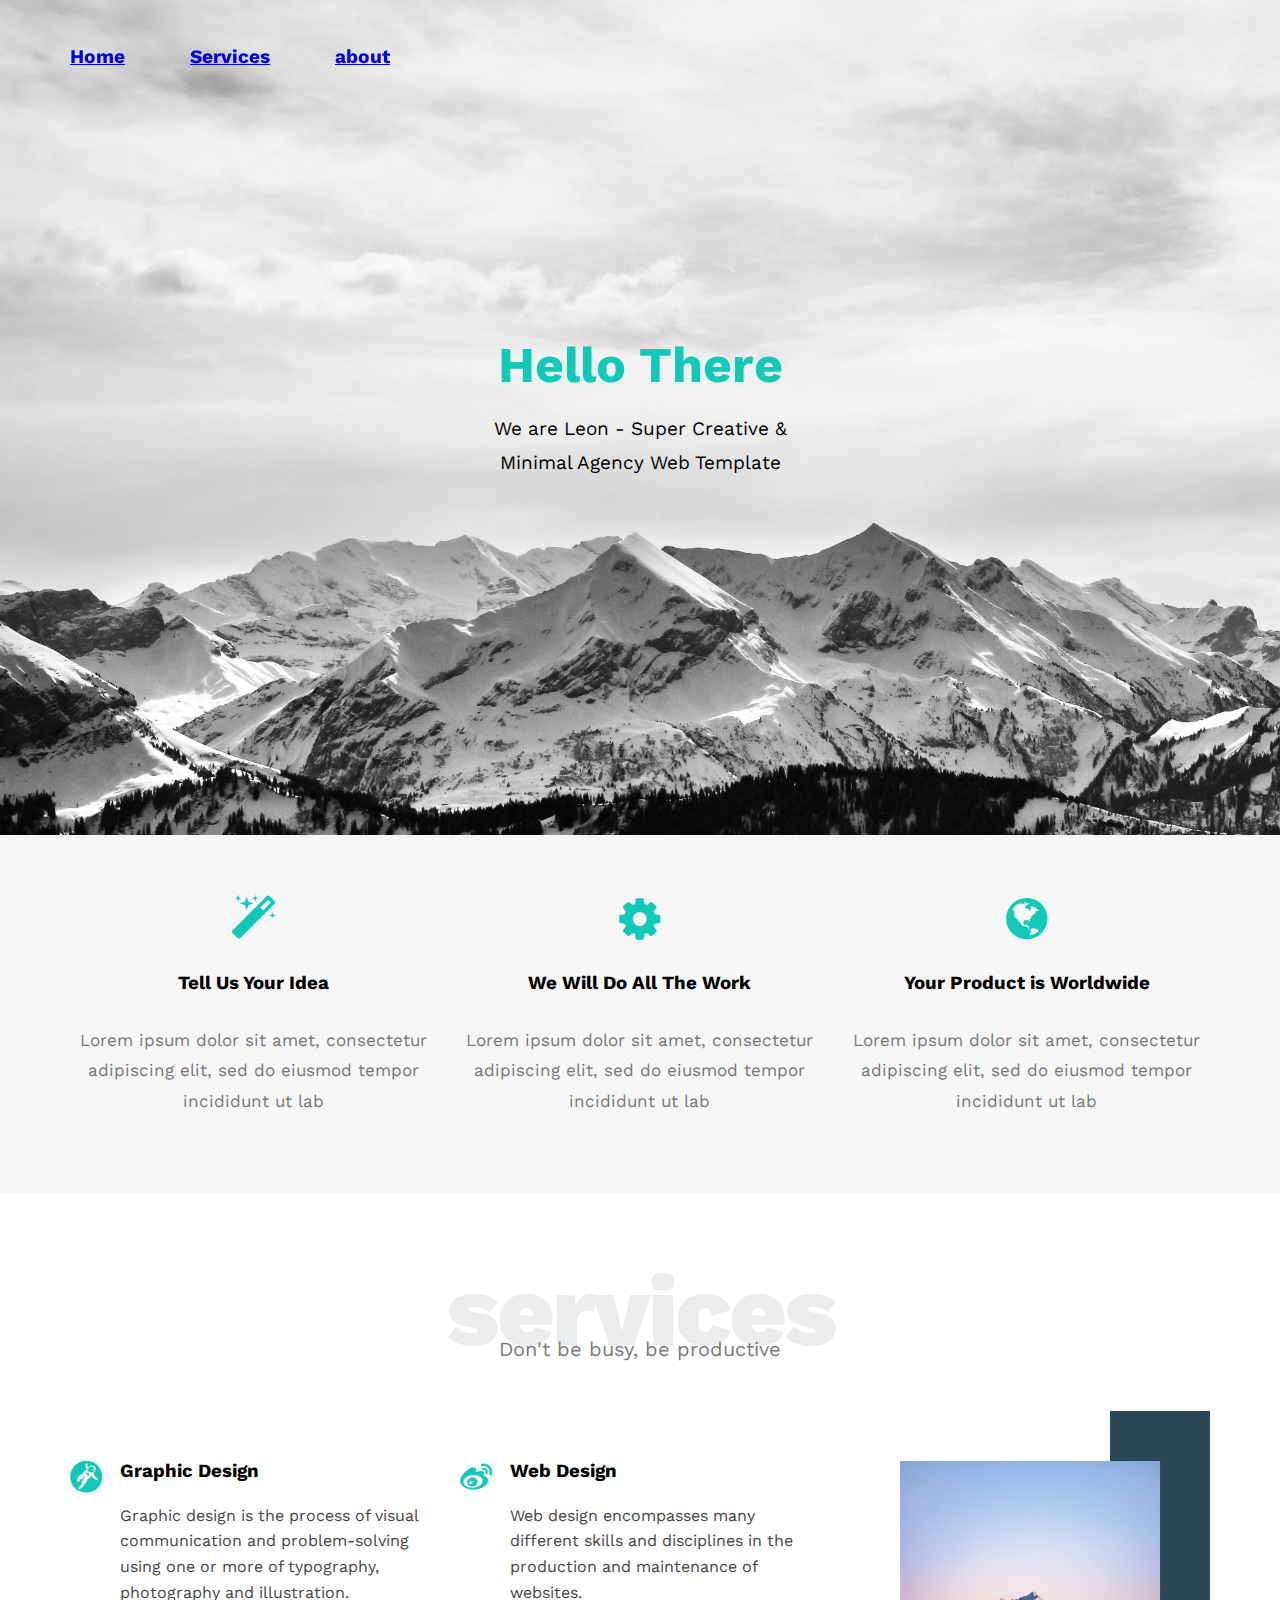
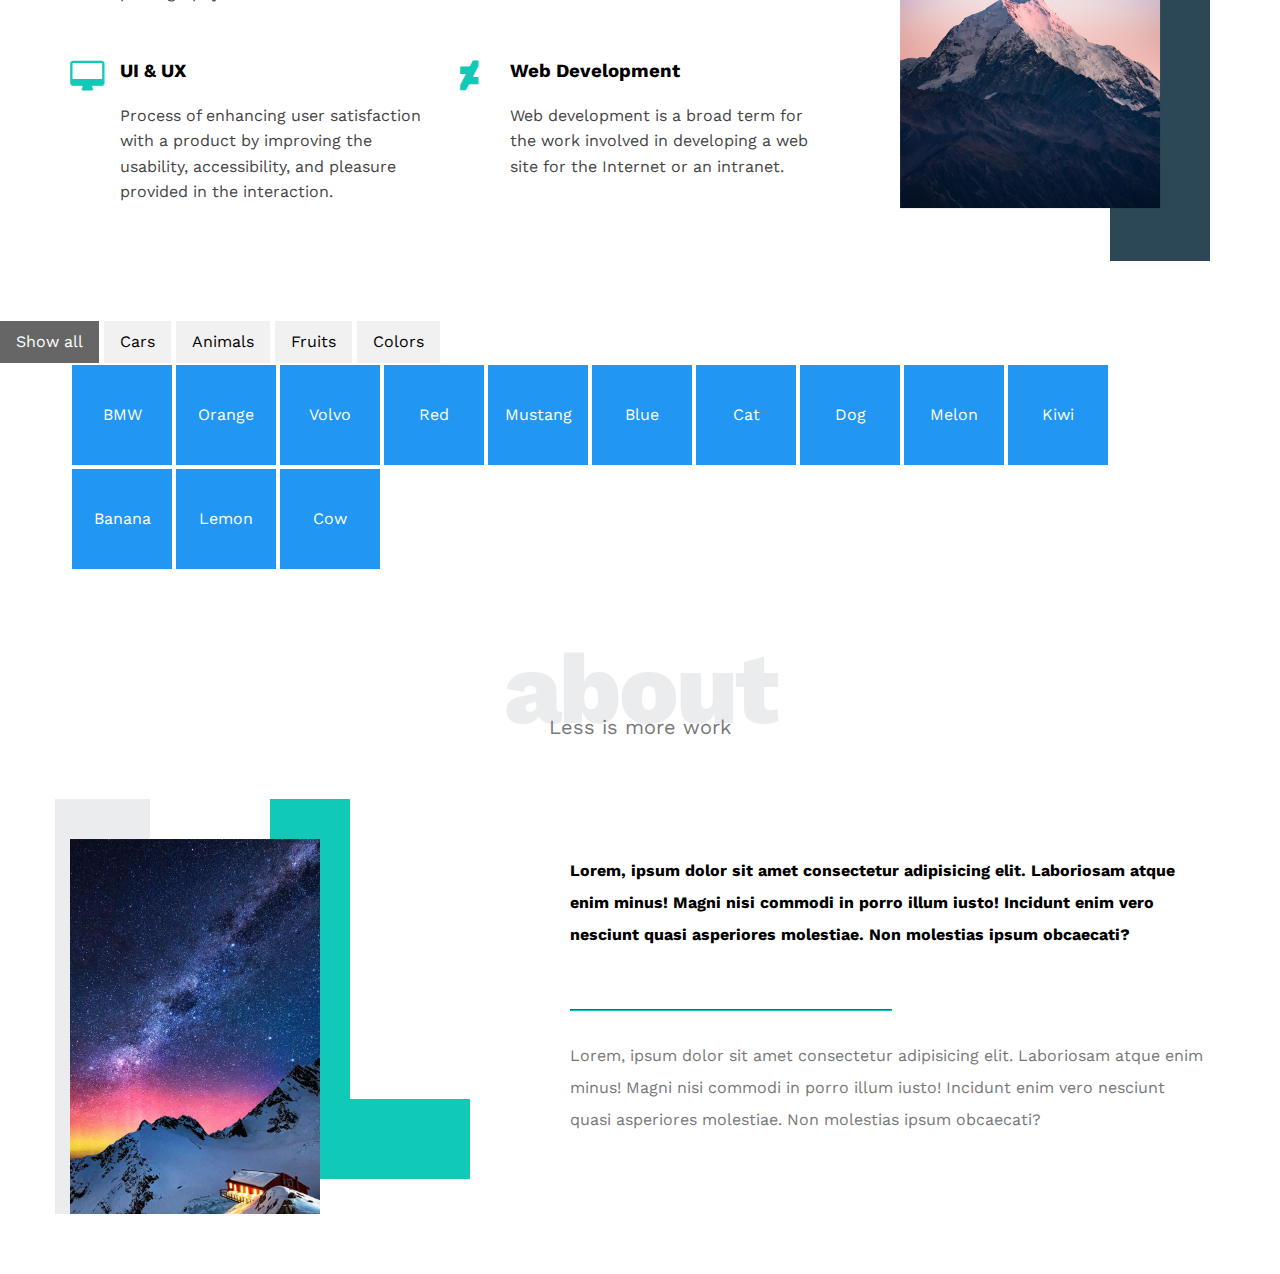
==== task-3/index.html @ f0ffa772 "mohanad" ====
<!DOCTYPE html>
<html lang="en" dir="ltr">
<head>
    <meta charset="UTF-8">
    <meta http-equiv="X-UA-Compatible" content="IE=edge">
    <meta name="viewport" content="width=device-width, initial-scale=1.0">
    <title>Project One</title>

    <!-- Fontawsome v4.7 Iconc Library Css File -->
    <link rel="stylesheet" href="css/font-awesome.min.css">

    <!-- file code normalize css -->
    <link rel="stylesheet" href="css/normalize.css">

    <!-- file code css -->
    <link rel="stylesheet" href="css/style.css">

    <!-- Google Fonts -->
    <link rel="preconnect" href="https://fonts.googleapis.com">
<link rel="preconnect" href="https://fonts.gstatic.com" crossorigin>
<link href="https://fonts.googleapis.com/css2?family=Work+Sans:wght@200;300;400;500;800&display=swap" rel="stylesheet">
</head>
<body>
    <!-- Start Header -->

        <div id="navbar" class="navbar">
            <ul>

                <li><a href="#landing" >Home</a></li>
                <li><a href="#services">Services</a></li>
                <li><a href="#about">about</a></li>
            </ul>
        </div>
    
    <!-- End Header -->

    <!-- Start Landing -->

    <div class="landing"  id="landing">
        <div class="intro-text">
            <h1>Hello There</h1>
            <p>
                We are Leon - Super Creative & Minimal 
                Agency  Web Template
            </p>
        </div>
    </div>
    <!-- End Landing -->

    <!-- Start features -->
    <div class="featuers">
        <div class="container">
            <div class="feat">
                <i class="fa fa-magic fa-3x"></i>
                <h3>Tell Us Your Idea</h3>
                <p>Lorem ipsum dolor sit amet, consectetur adipiscing elit, sed do eiusmod tempor incididunt ut lab</p>
              </div>
              <div class="feat">
                <i class="fa fa-gear fa-3x"></i>
                <h3>We Will Do All The Work</h3>
                <p>Lorem ipsum dolor sit amet, consectetur adipiscing elit, sed do eiusmod tempor incididunt ut lab</p>
              </div>
              <div class="feat">
                <i class="fa fa-globe fa-3x"></i>
                <h3>Your Product is Worldwide</h3>
                <p>Lorem ipsum dolor sit amet, consectetur adipiscing elit, sed do eiusmod tempor incididunt ut lab</p>
              </div>
        </div>
    </div>
    <!-- End features -->

    <!-- Start services -->
    <div class="services" id="services">
        <div class="container">
            <h2 class="special-heading">services</h2>
            <p>Don't be busy, be productive</p>
        
        <div class="services-content">
            <div class="col">
                <!-- Start Services -->
                <div class="srv">
                    <i class="fa fa-grav fa-2x"></i>
                    <div class="text">
                        <h3>Graphic Design</h3>
                        <p>
                            Graphic design is the process of visual 
                            communication and problem-solving 
                            using one or more of typography, 
                            photography and illustration.
                        </p>
                    </div>
                </div>
                <div class="srv">
                    <i class="fa fa-desktop fa-2x"></i>
                    <div class="text">
                        <h3>UI & UX</h3>
                        <p>
                            Process of enhancing user satisfaction 
                            with a product by improving the 
                            usability, accessibility, and pleasure 
                            provided in the interaction.
                        </p>
                    </div>
                </div>
                <!-- End Services -->
            </div>
            <div class="col">
                <!-- Start Services -->
                <div class="srv">
                    <i class="fa fa-weibo fa-2x"></i>
                    <div class="text">
                        <h3>Web Design</h3>
                        <p>
                            Web design encompasses many different 
                            skills and disciplines in the production 
                            and maintenance of websites.
                        </p>
                    </div>
                </div>
                <div class="srv">
                    <i class="fa fa-deviantart fa-2x"></i>
                    <div class="text">
                        <h3>Web Development</h3>
                        <p>
                            Web development is a broad term for 
                            the work involved in developing a web site 
                            for the Internet or an intranet.
                        </p>
                    </div>
                </div>
                <!-- End Services -->
            </div>
            <div class="col">
                <div class="image">
                    <img src="images/services.jpg" alt="">
                </div>
            </div>
        </div>
        </div>
    </div>
    <!-- End services -->
 <!-- Start Filters -->

 <div id="myBtnContainer">
    <button class="btn active" onclick="filterSelection('all')"> Show all</button>
    <button class="btn" onclick="filterSelection('cars')"> Cars</button>
    <button class="btn" onclick="filterSelection('animals')"> Animals</button>
    <button class="btn" onclick="filterSelection('fruits')"> Fruits</button>
    <button class="btn" onclick="filterSelection('colors')"> Colors</button>
  </div>
  
  <!-- The filterable elements. Note that some have multiple class names (this can be used if they belong to multiple categories) -->
  <div class="container">
    <div class="filterDiv cars">BMW</div>
    <div class="filterDiv colors fruits">Orange</div>
    <div class="filterDiv cars">Volvo</div>
    <div class="filterDiv colors">Red</div>
    <div class="filterDiv cars animals">Mustang</div>
    <div class="filterDiv colors">Blue</div>
    <div class="filterDiv animals">Cat</div>
    <div class="filterDiv animals">Dog</div>
    <div class="filterDiv fruits">Melon</div>
    <div class="filterDiv fruits animals">Kiwi</div>
    <div class="filterDiv fruits">Banana</div>
    <div class="filterDiv fruits">Lemon</div>
    <div class="filterDiv animals">Cow</div>
  </div>
    <!-- End Filters -->

        <!-- Start About -->
        <div class="about" id="about">
            <div class="container">
                <h2 class="special-heading">about</h2>
                <p>Less is more work</p>
                <div class="about-content">
                    <div class="image">
                        <img src="images/about.jpg" alt="">
                    </div>
                    <div class="text">
                        <p>
                            Lorem, ipsum dolor sit amet consectetur adipisicing elit. Laboriosam atque enim minus! Magni nisi commodi in porro illum iusto! Incidunt enim vero nesciunt quasi asperiores molestiae. Non molestias ipsum obcaecati?
                        </p>
                        <hr>
                        <p>
                            Lorem, ipsum dolor sit amet consectetur adipisicing elit. Laboriosam atque enim minus! Magni nisi commodi in porro illum iusto! Incidunt enim vero nesciunt quasi asperiores molestiae. Non molestias ipsum obcaecati?
                        </p>
                    </div>
                </div>
            </div>
        </div>
        <!-- End About -->

    <!-- file code main js -->
    <script src="js/main.js"></script>
</body>
</html>
---- task-3/css/style.css ----
/* 
    Nmae: Jamal Omar AlDirawi
    Email: jamalo.dirawi@gmail.com
    Date: 9/22/2021 - wedinsday
*/
/* Variable */

:root {
  --main-color: #10cab7;
  --section-background: #f6f6f6;
  --secondary-color: #2c4755;
}

/* Start Global Rulse */
* {
  -webkit-box-sizing: border-box;
  -moz-box-sizing: border-box;
  box-sizing: border-box;
}
html {
    scroll-behavior: smooth;
}
body {
  font-family: "Work Sans", sans-serif;
}
.container {
  padding-left: 15px;
  padding-right: 15px;
  margin-left: auto;
  margin-right: auto;
}
/* Small */
@media (min-width: 768px) {
  .container {
    width: 750px;
  }
}
/* Mediam */
@media (min-width: 992px) {
  .container {
    width: 970px;
  }
}
/* Large */
@media (min-width: 1200px) {
  .container {
    width: 1170px;
  }
}
/* End Global Rulse */
/* Start Components */
.special-heading {
  text-align: center;
  color: #ebeced;
  font-size: 100px;
  letter-spacing: -3px;
  margin: 0;
  font-weight: 800;
}
.special-heading + p {
  font-size: 20px;
  text-align: center;
  margin: -30px 0 0;
  color: #797979;
}
@media (max-width: 767px) {
  .special-heading {
    font-size: 60px;
  }
  .special-heading + p {
    margin-top: -20px;
  }
}
/* End Components */
/* Start Header */
.header {
  padding: 30px;
}
.header .container {
  display: flex;
  align-items: center;
  justify-content: space-between;
}
.header .container .logo {
  width: 60px;
}
.header .links {
  position: relative;
}
.header .links:hover ul {
  display: block;
}
.header .links:hover .icon span:nth-child(2) {
  width: 100%;
}
.header .links .icon {
  width: 30px;
  display: flex;
  flex-wrap: wrap;
  justify-content: flex-end;
}
.header .links .icon span {
  background-color: #333;
  height: 2px;
  margin-bottom: 5px;
}
.header .links .icon span:first-child {
  width: 100%;
}
.header .links .icon span:nth-child(2) {
  width: 60%;
  transition: 0.3s;
}
.header .links .icon span:last-child {
  width: 100%;
}
.header .links ul {
  position: absolute;
  right: 0;
  margin: 0;
  padding: 0;
  list-style: none;
  background-color: #f6f6f6;
  min-width: 200px;
  top: calc(100% + 15px);
  display: none;
  transition: 0.3s;
  z-index: 1;
}
.header .links ul::before {
  content: "";
  border-color: transparent transparent #f6f6f6 transparent;
  border-width: 10px;
  border-style: solid;
  top: -20px;
  right: 5px;
  position: absolute;
}
.header .links ul li a {
  color: #333;
  padding: 15px;
  display: block;
  text-decoration: none;
  transition: 0.3s;
}
.header .links ul li a:last-child {
  border-bottom: none;
}
.header .links ul li a:hover {
  padding-left: 25px;
}
.header .links ul li:not(:last-child) a {
  border-bottom: 1px solid #ddd;
}
/* End Header */

/* Start Landing */
.landing {
  background: url("../images/landing.jpg");
  background-size: cover;
  height: calc(100vh - 65px);
  position: relative;
  z-index: -1;
}
.landing .intro-text {
  position: absolute;
  left: 50%;
  top: 50%;
  text-align: center;
  transform: translate(-50%, -50%);
  width: 320px;
  max-width: 100%;
}
.landing .intro-text h1 {
  font-size: 50px;
  margin: 0;
  font-weight: bold;
  color: var(--main-color);
}
.landing .intro-text p {
  font-size: 19px;
  line-height: 1.8;
}
/* End Landing */

/* Start features */
.featuers {
  padding-top: 60px;
  padding-bottom: 60px;
  background-color: var(--section-background);
}
.featuers .container {
  display: grid;
  grid-template-columns: repeat(auto-fill, minmax(300px, 1fr));
  grid-gap: 20px;
}
.featuers .feat {
  text-align: center;
}
.featuers .feat i {
  color: var(--main-color);
}
.featuers .feat h3 {
  font-weight: 800px;
  margin: 30px 0;
}
.featuers .feat p {
  color: #777;
  font-size: 17px;
  line-height: 1.8;
}

/* End features */
/* Start services  */
.services {
  padding-top: 60px;
  padding-bottom: 60px;
}
.services .services-content {
  display: grid;
  grid-template-columns: repeat(auto-fill, minmax(300px, 1fr));
  grid-gap: 30px;
  margin-top: 100px;
}
.services .services-content .srv {
  display: flex;
  margin-bottom: 40px;
}
@media (max-width: 767px) {
  .services .services-content .srv {
    flex-direction: column;
    text-align: center;
  }
}
.services .services-content .srv i {
  color: var(--main-color);
  flex-basis: 50px;
}
.services .services-content .srv .text {
  flex: 1;
}
.services .services-content .srv .text h3 {
  margin: 0 0 20px;
}
.services .services-content .srv .text p {
  color: #444;
  font-weight: 300x;
  line-height: 1.6;
}
.services .services-content .image {
  text-align: center;
  position: relative;
}
.services .services-content .image img {
  width: 260px;
}
.services .services-content .image::before {
  content: "";
  position: absolute;
  background-color: var(--secondary-color);
  width: 100px;
  height: calc(100% + 100px);
  top: -50px;
  right: 0px;
  z-index: -1;
}
@media (max-width: 1199px) {
  .services .image {
    display: none;
  }
}
/* End services  */


.bg {
  background-color: pink;
  height: 450px;
}

li {
  display: inline;
  padding: 30px;
  font-size: 1.2rem;
  font-weight: bold;
}

.navbar {
  color: white;
  position: fixed;
  padding: 30px 0;
  right: 0;
  left: 0;
  background-color: transparent;
}

.BgColour {
  color: black;
  transition: all 1s;
  background-color: white;
  border-bottom: 1px solid lightgray;
}
.container {
  overflow: hidden;
}

.filterDiv {
  float: left;
  background-color: #2196F3;
  color: #ffffff;
  width: 100px;
  line-height: 100px;
  text-align: center;
  margin: 2px;
  display: none; /* Hidden by default */
}

/* The "show" class is added to the filtered elements */
.show {
  display: block;
}

/* Style the buttons */
.btn {
  border: none;
  outline: none;
  padding: 12px 16px;
  background-color: #f1f1f1;
  cursor: pointer;
}

/* Add a light grey background on mouse-over */
.btn:hover {
  background-color: #ddd;
}

/* Add a dark background to the active button */
.btn.active {
  background-color: #666;
  color: white;
}
/* Start About  */
.about {
  padding-top: 60px;
  padding-bottom: 60px;
}
.about .about-content {
  margin-top: 100px;
  display: flex;
  flex-wrap: wrap;
  justify-content: space-between;
}
@media (max-width: 991px) {
  .about .about-content {
    flex-direction: column;
    text-align: center;
  }
}
.about .image {
  position: relative;
  width: 250px;
  height: 375px;
}
@media (max-width: 991px) {
  .about .image {
    margin: 0 auto 100px;
  }
}
.about .image::before {
  content: "";
  position: absolute;
  background-color: #ebeced;
  width: 100px;
  height: calc(100% + 120px);
  top: -40px;
  left: -20px;
  z-index: -1;
}
.about .about-content .image::after {
  top: -40px;
  content: "";
  position: absolute;
  width: 120px;
  height: 300px;
  border-left: 80px solid var(--main-color);
  border-bottom: 80px solid var(--main-color);
  z-index: -1;
  right: -150px;
}
@media (max-width: 991px) {
  .about .image::before,
  .about .image::after {
    display: none;
  }
}
.about .image img {
  max-width: 100%;
}
.about .text {
  flex-basis: calc(100% - 500px);
}
@media (max-width: 991px) {
  .about .text {
    flex-direction: column;
    text-align: center;
  }
}
.about .text p:first-of-type {
  font-weight: bold;
  line-height: 2;
  margin-bottom: 50px;
}
.about .text hr {
  width: 50%;
  border-color: var(--main-color);
  display: inline-block;
}
.about .text p:last-of-type {
  line-height: 2;
  color: #777;
}
/* End About  */
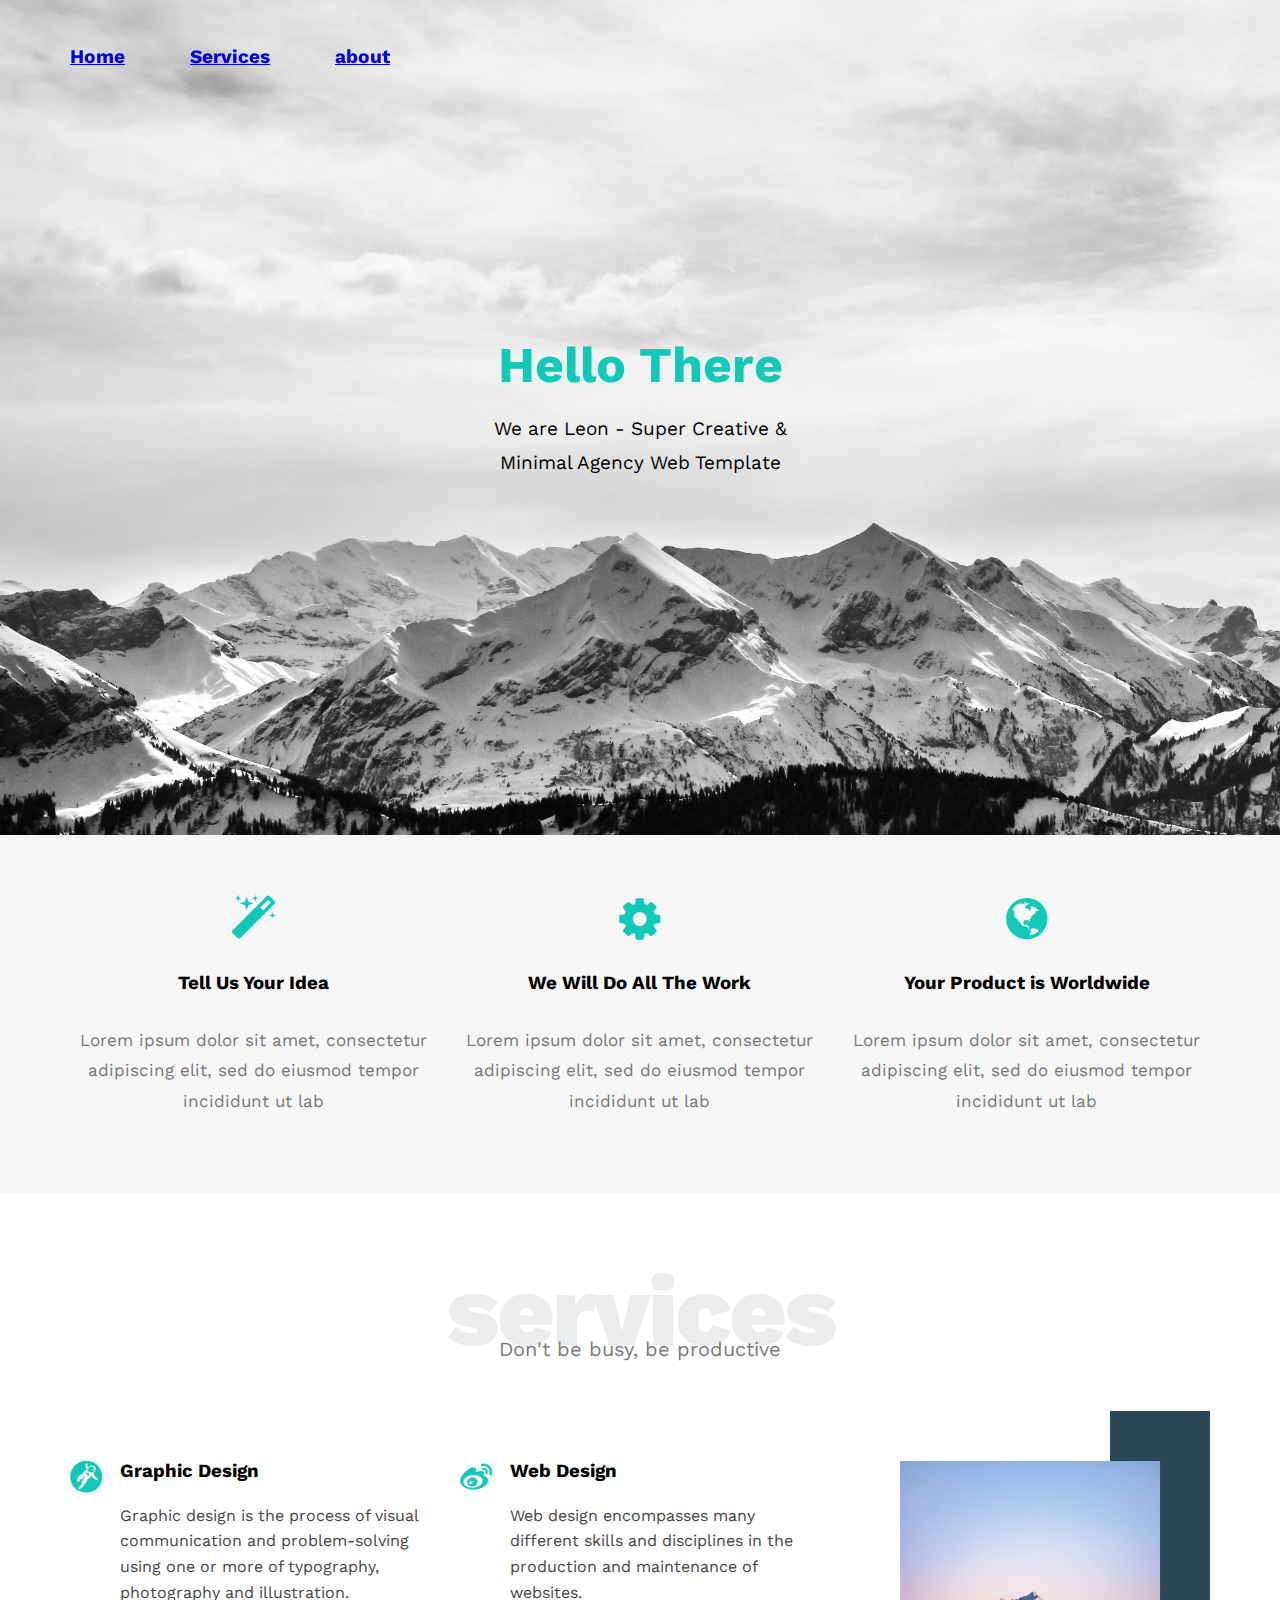
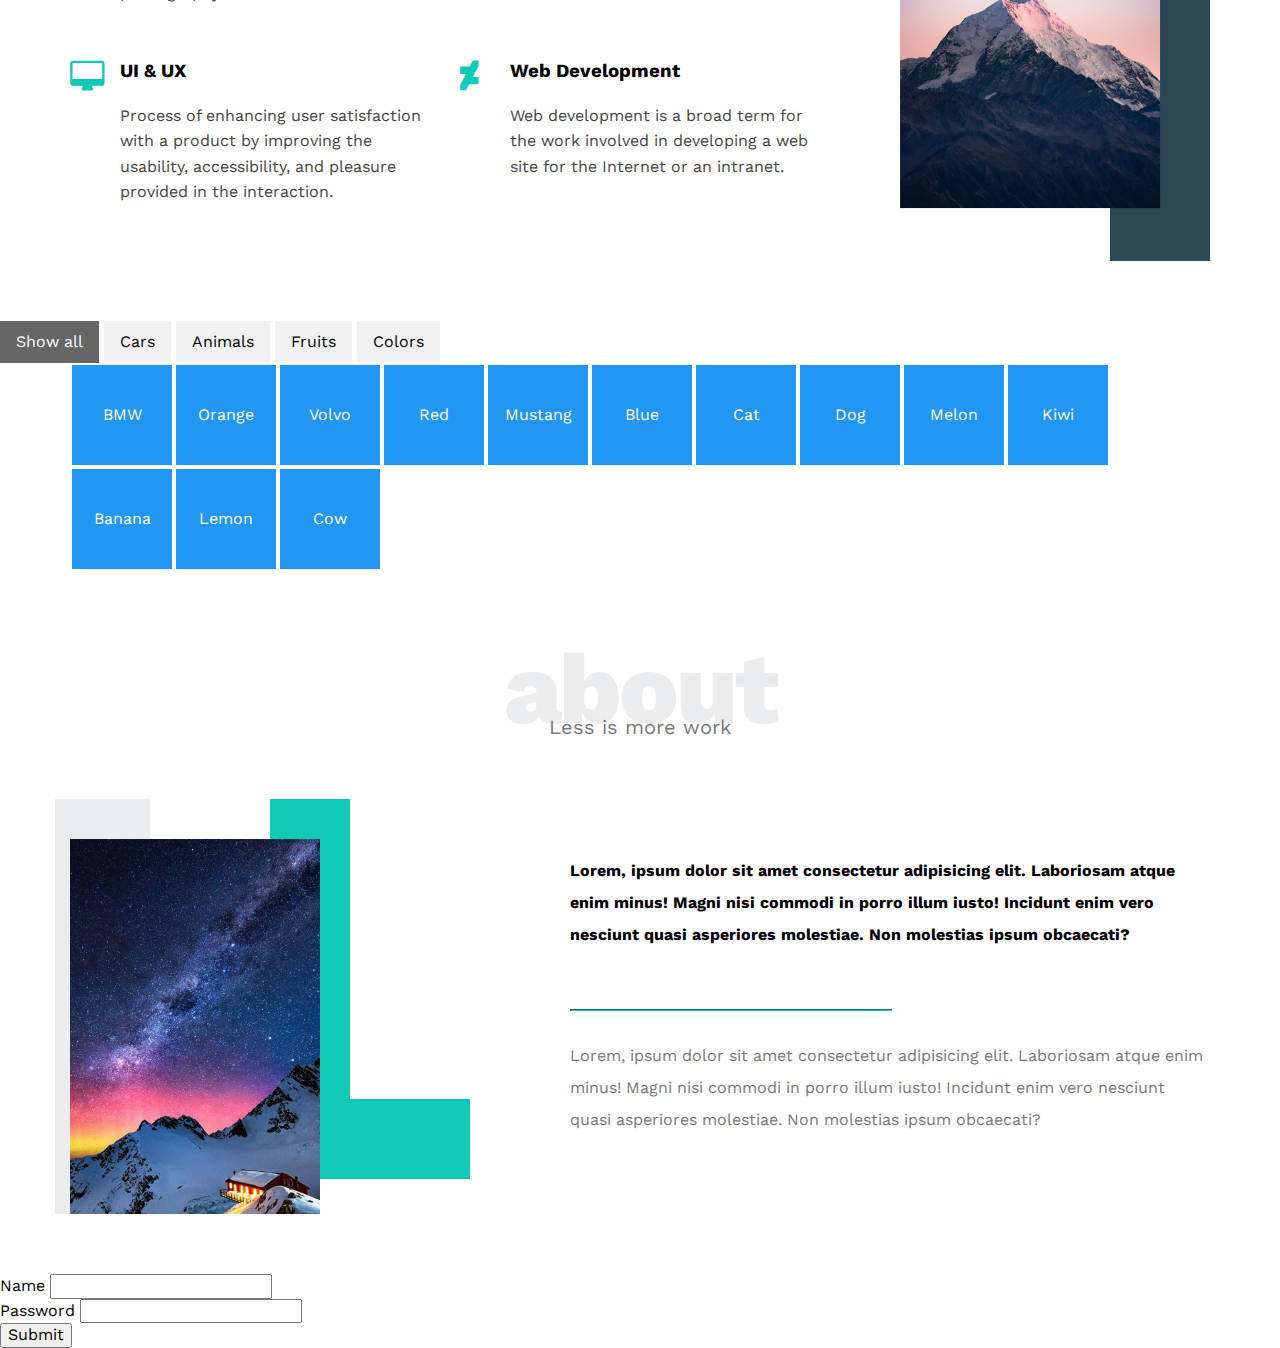
==== commit 4e1578fd: "mohanad" ====
--- a/task-3/index.html
+++ b/task-3/index.html
@@ -189,6 +189,22 @@
             </div>
         </div>
         <!-- End About -->
+                <!-- start form -->
+
+                <div id="error"></div>
+                <form id="form" action="/" method="GET">
+                  <div>
+                    <label for="name">Name</label>
+                    <input id="name" name="name" type="text" required>
+                  </div>
+                  <div>
+                    <label for="password">Password</label>
+                    <input id="password" name="password" type="password">
+                  </div>
+                  <button type="submit">Submit</button>
+                </form>
+                <!-- End Form -->
+
 
     <!-- file code main js -->
     <script src="js/main.js"></script>
